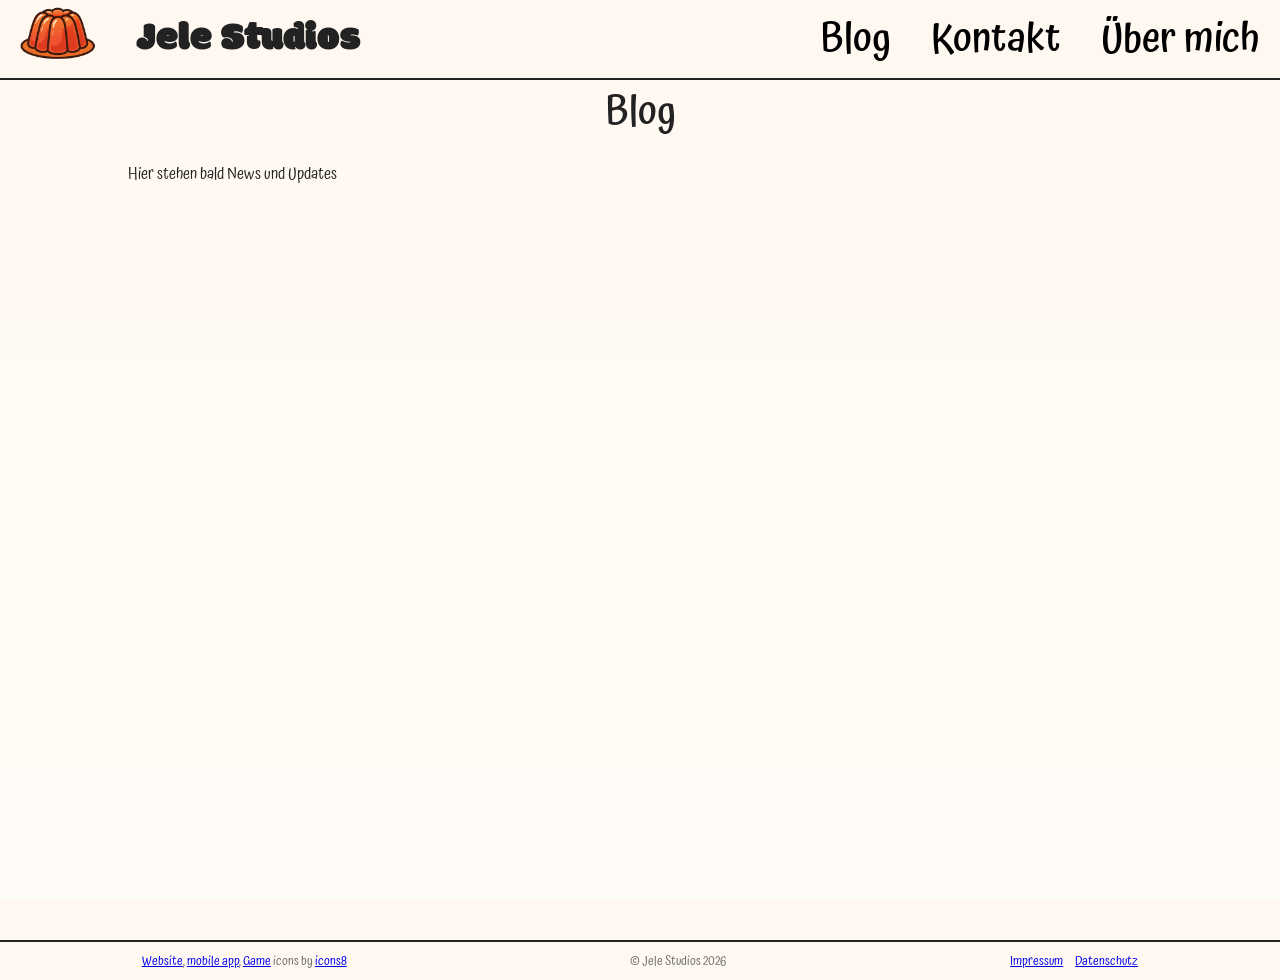
==== blog.html @ eb7eecab "Impressum, Datenschutz, ueber mich, kontakt, mobiles styling" ====
<!doctype html>
<html lang="de">
  <head>
    <meta charset="utf-8" />
    <meta name="viewport" content="width=device-width,initial-scale=1" />
    <title>Jele Studios</title>

    <link rel="preconnect" href="https://fonts.googleapis.com" />
    <link rel="preconnect" href="https://fonts.gstatic.com" crossorigin />
    <link
      href="https://fonts.googleapis.com/css2?family=Atma:wght@300;400;500;600;700&family=Modak&display=swap"
      rel="stylesheet"
    />

    <link href="styles.css" rel="stylesheet" />
    <link rel="icon" href="icons/symbol512_transparent.png" />
    <script src="index.js"></script>
  </head>
  <body>
    <header>
      <div class="logo-name">
        <a href="/index.html">
          <img class="logo" src="icons/symbol512_transparent.png" />
        </a>
        <h1 style="font-size: 40px">Jele Studios</h1>
      </div>
      <nav id="nav">
        <div class="blog">
          <a href="/blog.html"><h2>Blog</h2></a>
        </div>
        <div class="contact">
          <a href="/kontakt.html"><h2>Kontakt</h2></a>
        </div>
        <div class="about">
          <a href="/uebermich.html"><h2>Über mich</h2></a>
        </div>
        <div class="mobile-only">
          <hr style="border: 1px solid black; margin-inline: 20vw" />

          <div class="muted">
            <a href="/Impressum.html"><h2>Impressum</h2></a>
          </div>
          <div class="muted">
            <a href="/Datenschutz.html"><h2>Datenschutz</h2></a>
          </div>
          <div class="muted" style="justify-self: center">
            © Jele Studios 2026
          </div>
        </div>
      </nav>
      <button class="toggle">
        <img
          src="icons/icons8-menu-96.png"
          onClick="document.getElementById('nav').style.display == 'block' ? document.getElementById('nav').style.display = 'none' : document.getElementById('nav').style.display = 'block'"
        />
      </button>
    </header>

    <main id="main">

        <h2>Blog</h2>

        <p>Hier stehen bald News und Updates</p>


         </main>

    <footer>
      <div class="">
        <a
          target="_blank"
          href="https://icons8.com/icon/n6USRcw50J0j/website"
          >Website</a
        >,
        <a
          target="_blank"
          href="https://icons8.com/icon/AVfKlz7qPPxg/mobile-taxi-service"
          >mobile app</a
        >,
        <a
          target="_blank"
          href="https://icons8.com/icon/gp2EGUQ15At9/game-controller"
          >Game</a
        >
        icons by
        <a target="_blank" href="https://icons8.com">icons8</a>
      </div>
      <div class="row">
        <div class="muted">© Jele Studios 2026</div>
      </div>
      <div class="row">
        <div class="muted"><a href="/Impressum.html">Impressum</a></div>
        <div class="muted"><a href="/Datenschutz.html">Datenschutz</a></div>
      </div>
    </footer>
  </body>
</html>
---- styles.css ----
:root {
  --bg: #fff8f0;
  --card: #ffffff;
  --accent: #ff6b35;
  --muted: #6b6b6b;
  --radius: 14px;
  --maxw: 1100px;
  --red: #f44336;
  --yellow: #ffeb3b;
  --green: #4caf50;
}

/* Fonts */
.modak-regular {
  font-family: "Modak", system-ui;
  font-weight: 400;
  font-style: normal;
}

.atma-regular,
* {
  font-family: "Atma", system-ui;
  font-weight: 400;
  font-style: normal;
}

.atma-light {
  font-family: "Atma", system-ui;
  font-weight: 300;
  font-style: normal;
}

.atma-medium , h2 {
  font-family: "Atma", system-ui;
  font-weight: 500;
  font-style: normal;
}

.atma-semibold{
  font-family: "Atma", system-ui;
  font-weight: 600;
  font-style: normal;
}

.atma-bold {
  font-family: "Atma", system-ui;
  font-weight: 700;
  font-style: normal;
}

* {
  box-sizing: border-box;
}

html {
  height: 100%;
}

body {
  margin: 0;
  background: linear-gradient(180deg, var(--bg), #fffdf8);
  color: #222;
  height: 100%;
  overflow: hidden;
}

.logo {
  width: 76px;
  height: 76px;
}
.logo svg {
  width: 56px;
  height: 56px;
}
h1 {
  font-family: "Modak", system-ui;
  font-weight: 400;
  font-style: normal;
}

h1,
h2 {
  font-size: 40px;
  text-align: center;
  width: 100%;
  margin: 0;
}
p.lead {
  margin: 6px 0 0;
  color: var(--muted);
  font-size: 14px;
}

.btn {
  background: var(--card);
  padding: 8px 12px;
  border-radius: 10px;
  border: 1px solid rgba(0, 0, 0, 0.06);
  font-weight: 600;
  cursor: pointer;
}

main {
  margin-top: 80px;
  scroll-snap-type: y mandatory;
  overflow: scroll;
  height: calc(100vh - 40px);
  scrollbar-width: none;
}

#main{
  margin-inline: 10%;
  scroll-snap-type: none;
}

.section {
  height: calc(100vh - 40px);
  display: flex;
  flex-direction: column;
  overflow: auto;
  scroll-snap-align: start;
  margin: 0 auto;
  padding: 20px;
  align-items: center;
  gap: 20px;
  justify-content: center;
}

.section .container {
  display: flex;
  flex-direction: row;
  gap: 20px;
  overflow: auto;
  width: 100%;
}

.card {
  background: var(--card);
  border-radius: 12px;
  padding: 16px;
  box-shadow: 0 6px 18px rgba(18, 18, 18, 0.06);
  border: 1px solid rgba(0, 0, 0, 0.03);
  width: 50%;
  position: relative;
  overflow: hidden;
}
.card h3 {
  margin: 0 0 8px;
  font-size: 20px;
}
.meta {
  font-size: 13px;
  color: var(--muted);
  margin-bottom: 10px;
}
.placeholder {
  width: 100%;
  height: 200px;
  background: #f5f5f5;
  border-radius: 10px;
  display: flex;
  align-items: center;
  justify-content: center;
  color: var(--muted);
  font-size: 13px;
  margin-bottom: 12px;
}
.actions {
  display: flex;
  gap: 8px;
  margin-top: 12px;
}
.liveLink {
  background-color: black;
  color: white;
  padding: 8px 12px;
  border-radius: 10px;
  border: none;
  cursor: pointer;
}
.liveLink a{
  color: inherit;
    text-decoration: inherit;
}
.btnColor {
  background: transparent;
  border: 2px solid rgba(0, 0, 0, 0.5);
  padding: 8px 12px;
  border-radius: 10px;
  cursor: pointer;
}

footer {
  font-size: 13px;
  color: var(--muted);
  text-align: center;
  height: 40px;
  border-top: #222 2px solid;
  display: flex;
  justify-content: space-around;
  align-items: center;
}
.row {
  display: flex;
  gap: 12px;
  align-items: center;
  justify-content: center;
}

.overview .container {
  height: 30vh;
  width: 100%;
  display: flex;
  align-items: center;
  justify-content: center;
  gap: 10vw;
}
.overview .container div {
  width: 250px;
}

.overview .container div{
  border-radius: var(--radius);
  padding: 10px;
  filter: drop-shadow(2px 4px 1px black);
}
.overview .container div:hover{
  filter: drop-shadow(1px 2px 1px black);
  transform: scale(1.1);
}

.overview .container div a,
nav div a {
  display: flex;
  flex-direction: column;
  align-items: center;
  color: black;
  text-decoration: none;
  font-weight: bold;
}
.overview .container img,
nav img {
  width: 10vw;
  height: auto;
  max-width: 96px;
}
.websites {
  background-color: rgb(241, 241, 99);
}
.apps {
  background-color: lightcoral;
}
.games {
  background-color: lightgreen;
}
.contact,
.about,
.blog, nav > * {
  background-color: var(--bg);
}

header {
  position: fixed;
  height: 80px;
  display: flex;
  flex-direction: row;
  align-items: center;
  justify-content: space-between;
  top: 0;
  width: 100%;
  background-color: var(--bg);
  z-index: 10;
  padding-inline: 20px;
  border-bottom: #222 2px solid;
}
header > * {
  display: flex;
  flex-direction: row;
  align-items: center;
  justify-content: center;
  gap: 40px;
}

.logo-name {
  font-size: 24px;
  font-weight: bold;
}

.section#spiele {
  background-color: lightgreen;
}
.section#apps {
  background-color: lightcoral;
}
.section#webseiten {
  background-color: rgb(241, 241, 99);
}

.statusbanner {
  position: absolute;
  rotate: 40deg;
  background-color: grey;
  padding: 5px 50px;
  color: white;
  right: -35px;
}

.profile-pic{
  border-radius: 20px;
  width: 100%;
  max-width: 200px;
  float: left;
  padding-right: 10px;
}

.toggle{
  display: none;
  width: 40px;
  height: 40px;
  cursor: pointer;
  background: none;
  border: none;
  padding-inline: 0;
}

.toggle img {
  width: 100%;
  height: 100%;
}

.mobile-only{
  display: none;
}

input, textarea{
  width: 100%;
  background-color: transparent;
  color: black;
   font-size: 24px;
   padding-top: 10px;
   padding-bottom: 10px;
    padding: 8px 12px;
  border-radius: 10px;
  border: 1px solid rgba(0, 0, 0, 0.3);
  margin-bottom: 10px;
  font-weight: 600;
  cursor: pointer;
}

@media (max-width: 480px) {
  .wrap {
    padding: 16px;
  }
  .logo {
    width: 56px;
    height: 56px;
  }
}

@media screen and (max-width: 800px){
  .section .container{
   padding-bottom: 10px;
    width: unset;
    margin-left: 20px;
    overflow-y: scroll;
    align-self: normal;
    scrollbar-color: var(--bg) var(--accent);
    scrollbar-width: thin;
  }

  .overview .container{
     flex-direction: column;
    height: 80vh;
    gap: 3%;
    justify-content: flex-start;
    overflow: none;
  }

  .section .container .card{
    width: 100%;
    height: stretch;
    min-width: 300px;
  }

  .card .infos{
    display: flex;
    flex-direction: column;
    justify-content: space-around;
    height: 50%;
  }

  header > *{
    gap: 20px;
  }

  header h1{
    font-size: 35px !important;
  }

  h1 {
    font-size: 40px !important;
  }


  nav{
    display: none;
    position: fixed;
    top: 80px;
    left: 0;
    width: 100vw;
    height: 100vh;
    background-color: var(--bg);
    flex-direction: column;
    align-items: center;
    justify-content: center;
    gap: 40px;
  }

  .toggle{
    display: block;
  }

  footer{
    display: none;
  }

  .mobile-only{
    display: block;
  }

  .row{
    flex-direction: column;
  }
}
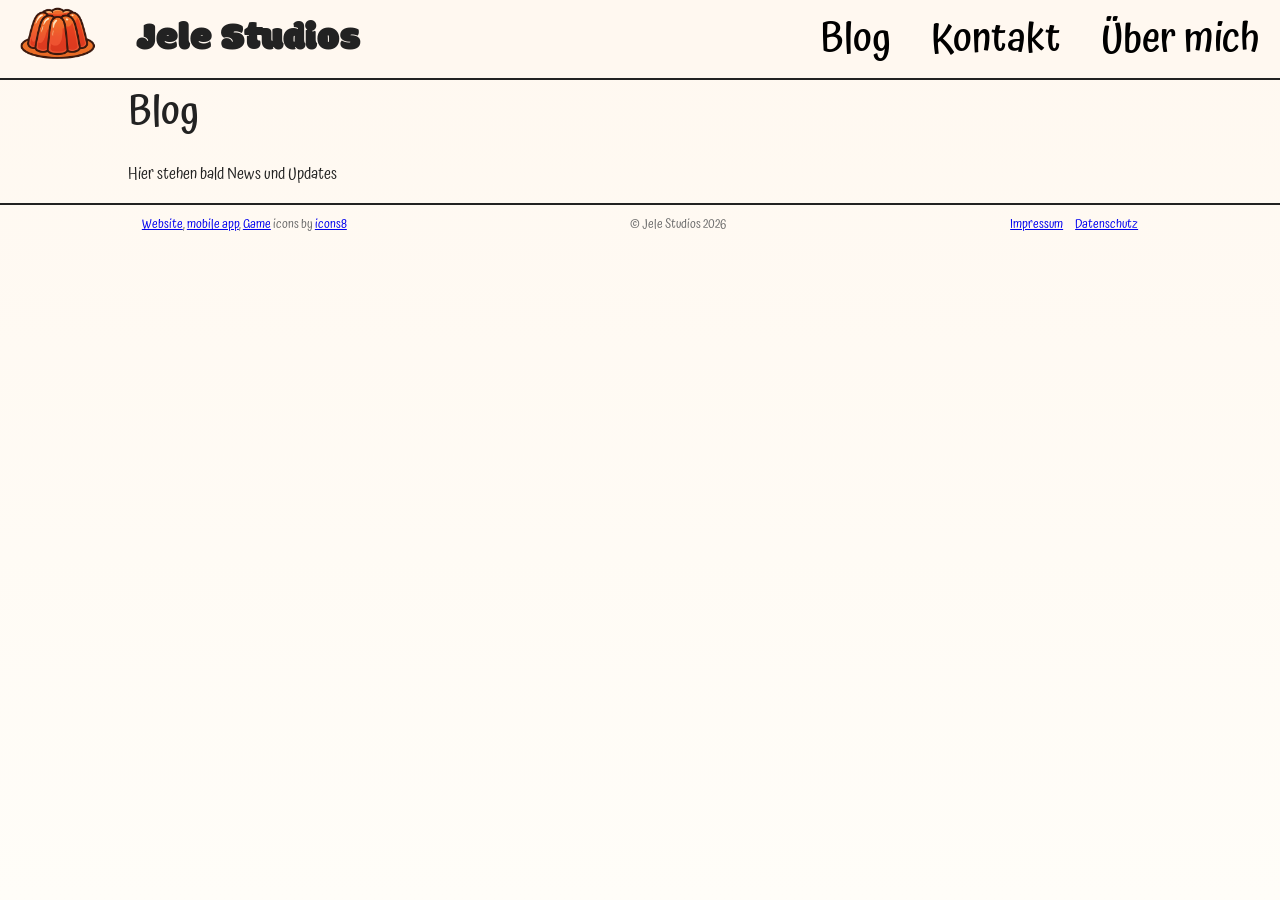
==== commit cbfacfa2: "update colors and text" ====
--- a/blog.html
+++ b/blog.html
@@ -13,35 +13,35 @@
     />
 
     <link href="styles.css" rel="stylesheet" />
-    <link rel="icon" href="icons/symbol512_transparent.png" />
+    <link rel="icon" href="icons/symbol512_transparent.png?" />
     <script src="index.js"></script>
   </head>
   <body>
     <header>
       <div class="logo-name">
-        <a href="/index.html">
+        <a href="index.html">
           <img class="logo" src="icons/symbol512_transparent.png" />
         </a>
         <h1 style="font-size: 40px">Jele Studios</h1>
       </div>
       <nav id="nav">
         <div class="blog">
-          <a href="/blog.html"><h2>Blog</h2></a>
+          <a href="blog.html"><h2>Blog</h2></a>
         </div>
         <div class="contact">
-          <a href="/kontakt.html"><h2>Kontakt</h2></a>
+          <a href="kontakt.html"><h2>Kontakt</h2></a>
         </div>
         <div class="about">
-          <a href="/uebermich.html"><h2>Über mich</h2></a>
+          <a href="uebermich.html"><h2>Über mich</h2></a>
         </div>
         <div class="mobile-only">
           <hr style="border: 1px solid black; margin-inline: 20vw" />
 
           <div class="muted">
-            <a href="/Impressum.html"><h2>Impressum</h2></a>
+            <a href="Impressum.html"><h2>Impressum</h2></a>
           </div>
           <div class="muted">
-            <a href="/Datenschutz.html"><h2>Datenschutz</h2></a>
+            <a href="Datenschutz.html"><h2>Datenschutz</h2></a>
           </div>
           <div class="muted" style="justify-self: center">
             © Jele Studios 2026
@@ -57,19 +57,14 @@
     </header>
 
     <main id="main">
+      <h2>Blog</h2>
 
-        <h2>Blog</h2>
-
-        <p>Hier stehen bald News und Updates</p>
-
-
-         </main>
+      <p>Hier stehen bald News und Updates</p>
+    </main>
 
     <footer>
       <div class="">
-        <a
-          target="_blank"
-          href="https://icons8.com/icon/n6USRcw50J0j/website"
+        <a target="_blank" href="https://icons8.com/icon/n6USRcw50J0j/website"
           >Website</a
         >,
         <a
@@ -89,8 +84,8 @@
         <div class="muted">© Jele Studios 2026</div>
       </div>
       <div class="row">
-        <div class="muted"><a href="/Impressum.html">Impressum</a></div>
-        <div class="muted"><a href="/Datenschutz.html">Datenschutz</a></div>
+        <div class="muted"><a href="Impressum.html">Impressum</a></div>
+        <div class="muted"><a href="Datenschutz.html">Datenschutz</a></div>
       </div>
     </footer>
   </body>
--- a/styles.css
+++ b/styles.css
@@ -5,9 +5,9 @@
   --muted: #6b6b6b;
   --radius: 14px;
   --maxw: 1100px;
-  --red: #f44336;
-  --yellow: #ffeb3b;
-  --green: #4caf50;
+  --red: #e08686;
+  --yellow: #e9e974;
+  --green: #8cd48c;
 }
 
 /* Fonts */
@@ -30,13 +30,15 @@
   font-style: normal;
 }
 
-.atma-medium , h2 {
+.atma-medium,
+h2,
+dialog-title {
   font-family: "Atma", system-ui;
   font-weight: 500;
   font-style: normal;
 }
 
-.atma-semibold{
+.atma-semibold {
   font-family: "Atma", system-ui;
   font-weight: 600;
   font-style: normal;
@@ -62,6 +64,8 @@
   color: #222;
   height: 100%;
   overflow: hidden;
+  display: flex;
+  flex-direction: column;
 }
 
 .logo {
@@ -81,10 +85,10 @@
 h1,
 h2 {
   font-size: 40px;
-  text-align: center;
   width: 100%;
   margin: 0;
 }
+
 p.lead {
   margin: 6px 0 0;
   color: var(--muted);
@@ -104,11 +108,10 @@
   margin-top: 80px;
   scroll-snap-type: y mandatory;
   overflow: scroll;
-  height: calc(100vh - 40px);
   scrollbar-width: none;
 }
 
-#main{
+#main {
   margin-inline: 10%;
   scroll-snap-type: none;
 }
@@ -132,6 +135,11 @@
   gap: 20px;
   overflow: auto;
   width: 100%;
+  max-width: 1000px;
+}
+
+.section h2 {
+  text-align: center;
 }
 
 .card {
@@ -144,11 +152,12 @@
   position: relative;
   overflow: hidden;
 }
-.card h3 {
+.card h3,
+dialog-title {
   margin: 0 0 8px;
   font-size: 20px;
 }
-.meta {
+.tech {
   font-size: 13px;
   color: var(--muted);
   margin-bottom: 10px;
@@ -171,23 +180,29 @@
   margin-top: 12px;
 }
 .liveLink {
-  background-color: black;
+  background-color: var(--muted);
   color: white;
   padding: 8px 12px;
   border-radius: 10px;
   border: none;
   cursor: pointer;
 }
-.liveLink a{
+.liveLink:has(a) {
+  background-color: black;
+}
+.liveLink a {
   color: inherit;
-    text-decoration: inherit;
-}
-.btnColor {
+  text-decoration: inherit;
+  font-weight: 600;
+}
+.details {
   background: transparent;
-  border: 2px solid rgba(0, 0, 0, 0.5);
+  border: 2px solid rgba(0, 0, 0, 1);
   padding: 8px 12px;
   border-radius: 10px;
   cursor: pointer;
+  color: black;
+  font-weight: 600;
 }
 
 footer {
@@ -214,17 +229,18 @@
   align-items: center;
   justify-content: center;
   gap: 10vw;
+  padding: 0 20px;
 }
 .overview .container div {
   width: 250px;
 }
 
-.overview .container div{
+.overview .container div {
   border-radius: var(--radius);
   padding: 10px;
   filter: drop-shadow(2px 4px 1px black);
 }
-.overview .container div:hover{
+.overview .container div:hover {
   filter: drop-shadow(1px 2px 1px black);
   transform: scale(1.1);
 }
@@ -245,17 +261,18 @@
   max-width: 96px;
 }
 .websites {
-  background-color: rgb(241, 241, 99);
+  background-color: var(--yellow);
 }
 .apps {
-  background-color: lightcoral;
+  background-color: var(--red);
 }
 .games {
-  background-color: lightgreen;
+  background-color: var(--green);
 }
 .contact,
 .about,
-.blog, nav > * {
+.blog,
+nav > * {
   background-color: var(--bg);
 }
 
@@ -305,15 +322,15 @@
   right: -35px;
 }
 
-.profile-pic{
+.profile-pic {
   border-radius: 20px;
   width: 100%;
   max-width: 200px;
-  float: left;
   padding-right: 10px;
 }
 
-.toggle{
+.toggle,
+.iconButton {
   display: none;
   width: 40px;
   height: 40px;
@@ -323,23 +340,25 @@
   padding-inline: 0;
 }
 
-.toggle img {
+.toggle img,
+.icon {
   width: 100%;
   height: 100%;
 }
 
-.mobile-only{
+.mobile-only {
   display: none;
 }
 
-input, textarea{
+input,
+textarea {
   width: 100%;
   background-color: transparent;
   color: black;
-   font-size: 24px;
-   padding-top: 10px;
-   padding-bottom: 10px;
-    padding: 8px 12px;
+  font-size: 24px;
+  padding-top: 10px;
+  padding-bottom: 10px;
+  padding: 8px 12px;
   border-radius: 10px;
   border: 1px solid rgba(0, 0, 0, 0.3);
   margin-bottom: 10px;
@@ -347,6 +366,25 @@
   cursor: pointer;
 }
 
+input:focus {
+  outline: 0;
+  box-shadow: none;
+}
+
+.dialog {
+  width: 80%;
+  height: 80%;
+  margin: 10%;
+  background-color: var(--bg);
+}
+
+.dialog h2 {
+  font-size: 24px;
+  font-weight: bold;
+  text-align: left;
+  margin-top: 20px;
+}
+
 @media (max-width: 480px) {
   .wrap {
     padding: 16px;
@@ -357,9 +395,9 @@
   }
 }
 
-@media screen and (max-width: 800px){
-  .section .container{
-   padding-bottom: 10px;
+@media screen and (max-width: 800px) {
+  .section .container {
+    padding-bottom: 10px;
     width: unset;
     margin-left: 20px;
     overflow-y: scroll;
@@ -368,32 +406,32 @@
     scrollbar-width: thin;
   }
 
-  .overview .container{
-     flex-direction: column;
+  .overview .container {
+    flex-direction: column;
     height: 80vh;
     gap: 3%;
     justify-content: flex-start;
     overflow: none;
   }
 
-  .section .container .card{
+  .section .container .card {
     width: 100%;
     height: stretch;
     min-width: 300px;
   }
 
-  .card .infos{
+  .card .infos {
     display: flex;
     flex-direction: column;
     justify-content: space-around;
     height: 50%;
   }
 
-  header > *{
+  header > * {
     gap: 20px;
   }
 
-  header h1{
+  header h1 {
     font-size: 35px !important;
   }
 
@@ -401,8 +439,7 @@
     font-size: 40px !important;
   }
 
-
-  nav{
+  nav {
     display: none;
     position: fixed;
     top: 80px;
@@ -416,19 +453,19 @@
     gap: 40px;
   }
 
-  .toggle{
+  .toggle {
     display: block;
   }
 
-  footer{
+  footer {
     display: none;
   }
 
-  .mobile-only{
+  .mobile-only {
     display: block;
   }
 
-  .row{
+  .row {
     flex-direction: column;
   }
 }
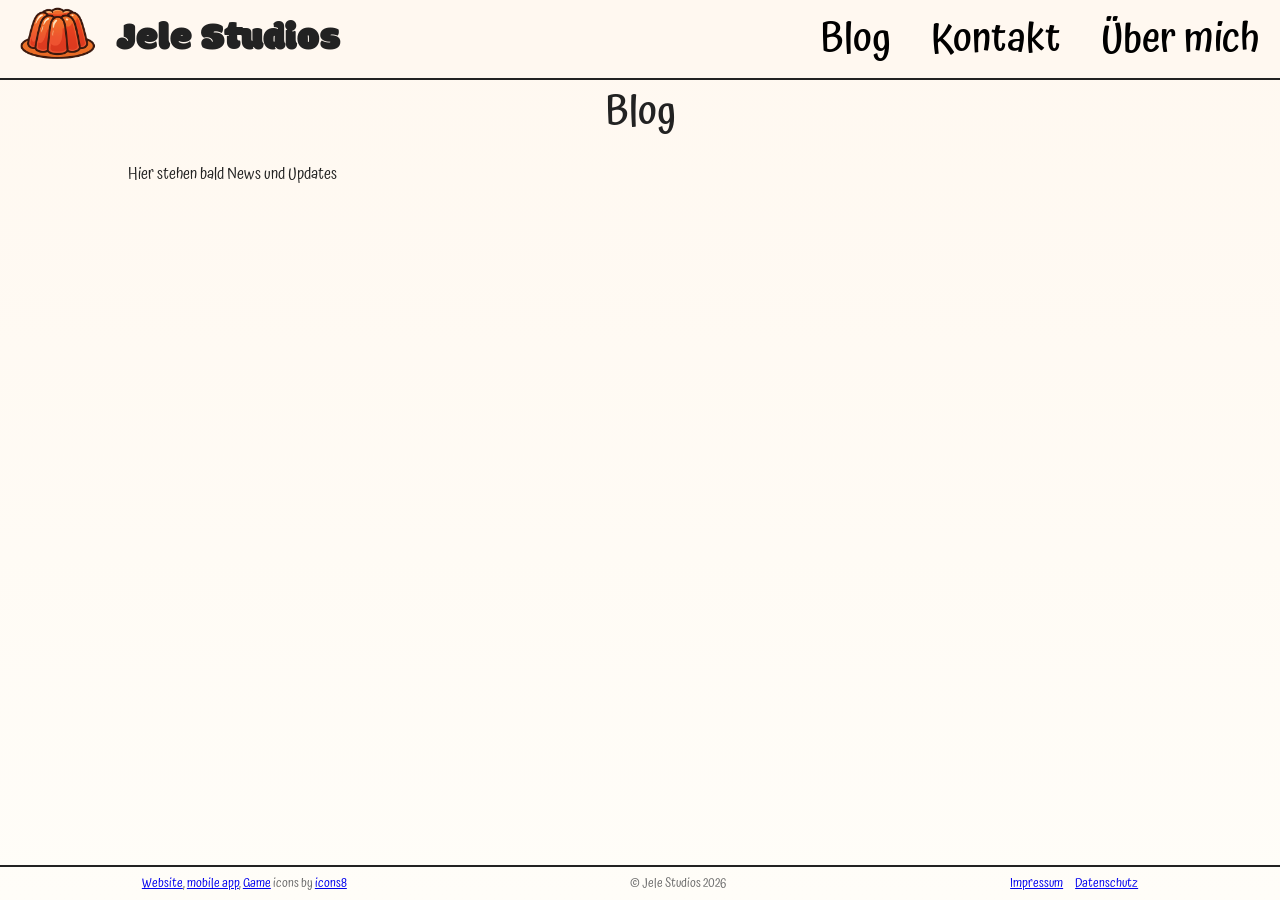
==== commit 2d22527d: "adding ico, styling" ====
--- a/blog.html
+++ b/blog.html
@@ -13,7 +13,7 @@
     />
 
     <link href="styles.css" rel="stylesheet" />
-    <link rel="icon" href="icons/symbol512_transparent.png?" />
+    <link rel="icon" href="icons/symbol512_transparent.ico" />
     <script src="index.js"></script>
   </head>
   <body>
--- a/styles.css
+++ b/styles.css
@@ -80,6 +80,7 @@
   font-family: "Modak", system-ui;
   font-weight: 400;
   font-style: normal;
+  text-align: center;
 }
 
 h1,
@@ -109,15 +110,21 @@
   scroll-snap-type: y mandatory;
   overflow: scroll;
   scrollbar-width: none;
+  height: 100%;
 }
 
 #main {
   margin-inline: 10%;
   scroll-snap-type: none;
+  padding-bottom: 30px;
+}
+
+#main > h2 {
+  text-align: center;
 }
 
 .section {
-  height: calc(100vh - 40px);
+  height: inherit;
   display: flex;
   flex-direction: column;
   overflow: auto;
@@ -133,7 +140,8 @@
   display: flex;
   flex-direction: row;
   gap: 20px;
-  overflow: auto;
+  overflow-x: auto;
+  overflow-y: hidden;
   width: 100%;
   max-width: 1000px;
 }
@@ -301,16 +309,17 @@
 .logo-name {
   font-size: 24px;
   font-weight: bold;
+  gap: 20px;
 }
 
 .section#spiele {
-  background-color: lightgreen;
+  background-color: var(--green);
 }
 .section#apps {
-  background-color: lightcoral;
+  background-color: var(--red);
 }
 .section#webseiten {
-  background-color: rgb(241, 241, 99);
+  background-color: var(--yellow);
 }
 
 .statusbanner {
@@ -326,7 +335,7 @@
   border-radius: 20px;
   width: 100%;
   max-width: 200px;
-  padding-right: 10px;
+  margin-right: 10px;
 }
 
 .toggle,
@@ -400,9 +409,8 @@
     padding-bottom: 10px;
     width: unset;
     margin-left: 20px;
-    overflow-y: scroll;
     align-self: normal;
-    scrollbar-color: var(--bg) var(--accent);
+    scrollbar-color: var(--bg) transparent;
     scrollbar-width: thin;
   }
 
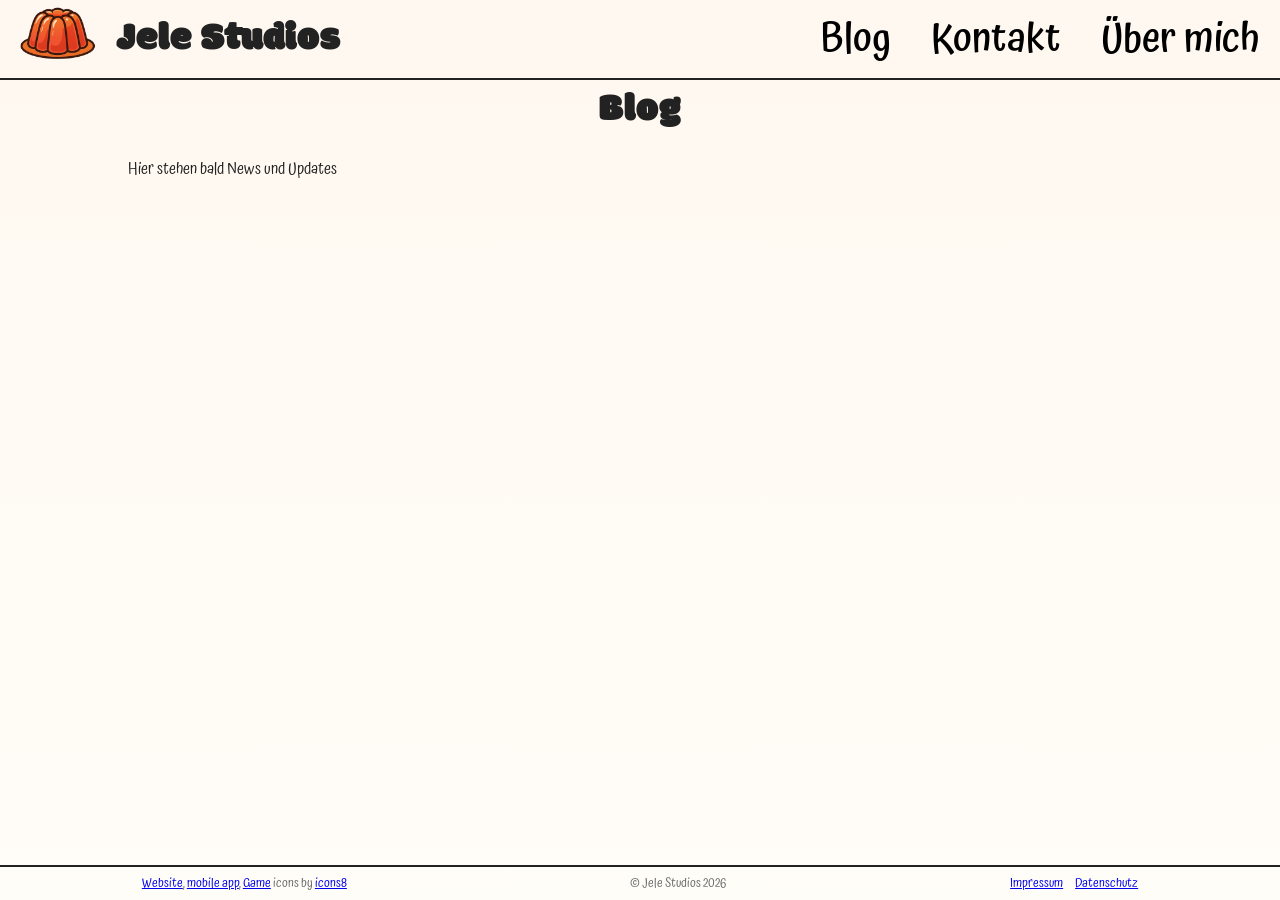
==== commit e4e78b61: "fix styling" ====
--- a/blog.html
+++ b/blog.html
@@ -57,7 +57,7 @@
     </header>
 
     <main id="main">
-      <h2>Blog</h2>
+      <h1>Blog</h1>
 
       <p>Hier stehen bald News und Updates</p>
     </main>
--- a/styles.css
+++ b/styles.css
@@ -119,8 +119,13 @@
   padding-bottom: 30px;
 }
 
+#main > h1 {
+  text-align: center;
+}
+
 #main > h2 {
-  text-align: center;
+  text-align: left;
+  padding-top: 20px;
 }
 
 .section {
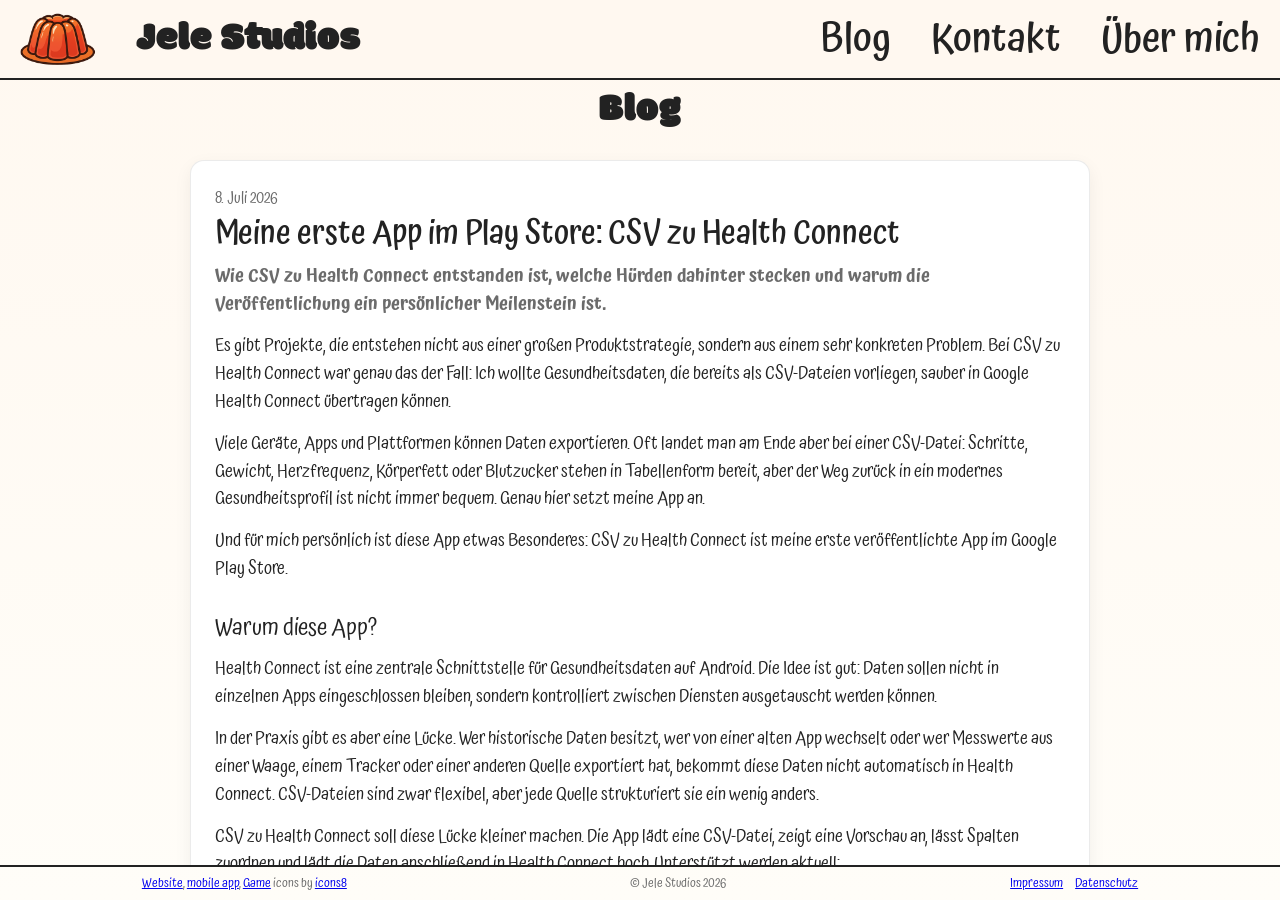
==== commit 33eb9fbc: "Add dynamic blog post rendering" ====
--- a/blog.html
+++ b/blog.html
@@ -15,6 +15,8 @@
     <link href="styles.css" rel="stylesheet" />
     <link rel="icon" href="icons/symbol512_transparent.ico" />
     <script src="index.js"></script>
+    <script src="blog-data.js"></script>
+    <script src="blog.js"></script>
   </head>
   <body>
     <header>
@@ -57,9 +59,9 @@
     </header>
 
     <main id="main">
-      <h1>Blog</h1>
+      <h1 data-blog-title>Blog</h1>
 
-      <p>Hier stehen bald News und Updates</p>
+      <div class="blog-post-list" data-blog-posts></div>
     </main>
 
     <footer>
--- a/styles.css
+++ b/styles.css
@@ -8,6 +8,7 @@
   --red: #e08686;
   --yellow: #e9e974;
   --green: #8cd48c;
+  --black: #222;
 }
 
 /* Fonts */
@@ -31,8 +32,7 @@
 }
 
 .atma-medium,
-h2,
-dialog-title {
+h2 {
   font-family: "Atma", system-ui;
   font-weight: 500;
   font-style: normal;
@@ -56,6 +56,7 @@
 
 html {
   height: 100%;
+  scroll-behavior: smooth;
 }
 
 body {
@@ -81,6 +82,9 @@
   font-weight: 400;
   font-style: normal;
   text-align: center;
+  text-decoration: none;
+  color: var(--black);
+  border: none;
 }
 
 h1,
@@ -128,6 +132,62 @@
   padding-top: 20px;
 }
 
+.blog-post-list {
+  display: flex;
+  flex-direction: column;
+  gap: 32px;
+  max-width: 900px;
+  margin: 0 auto;
+  padding: 20px 0 40px;
+}
+
+.blog-post {
+  background: var(--card);
+  border: 1px solid rgba(0, 0, 0, 0.08);
+  border-radius: var(--radius);
+  box-shadow: 0 6px 18px rgba(18, 18, 18, 0.06);
+  padding: 24px;
+}
+
+.blog-post-date {
+  color: var(--muted);
+  display: block;
+  font-size: 16px;
+  margin-bottom: 6px;
+}
+
+.blog-post h2 {
+  font-size: 32px;
+  line-height: 1.1;
+  margin-bottom: 10px;
+  text-align: left;
+}
+
+.blog-post h3 {
+  font-size: 24px;
+  margin: 26px 0 8px;
+}
+
+.blog-post p,
+.blog-post li {
+  font-size: 18px;
+  line-height: 1.55;
+}
+
+.blog-post p {
+  margin: 0 0 14px;
+}
+
+.blog-post ul {
+  margin: 0 0 16px;
+  padding-left: 24px;
+}
+
+.blog-post-summary {
+  color: var(--muted);
+  font-weight: 600;
+}
+
 .section {
   height: inherit;
   display: flex;
@@ -148,7 +208,7 @@
   overflow-x: auto;
   overflow-y: hidden;
   width: 100%;
-  max-width: 1000px;
+  max-width: 1400px;
 }
 
 .section h2 {
@@ -165,8 +225,52 @@
   position: relative;
   overflow: hidden;
 }
-.card h3,
-dialog-title {
+
+.js-card-reveal .section[id] .card {
+  opacity: 0;
+  transform: translateY(28px) scale(0.97);
+}
+
+.js-card-reveal .section[id] .card.is-visible {
+  animation: cardReveal 520ms ease forwards;
+  animation-delay: var(--card-reveal-delay, 0ms);
+}
+
+.js-card-reveal .overview.section .container > div {
+  opacity: 0;
+  transform: translateY(28px) scale(0.97);
+  transition:
+    opacity 520ms ease var(--card-reveal-delay, 0ms),
+    transform 520ms ease var(--card-reveal-delay, 0ms),
+    filter 180ms ease;
+}
+
+.js-card-reveal .overview.section .container > div.is-visible {
+  opacity: 1;
+  transform: translateY(0) scale(1);
+}
+
+.js-card-reveal .overview.section .container > div.is-visible:hover {
+  transform: translateY(0) scale(1.1);
+  transition:
+    filter 180ms ease,
+    transform 180ms ease,
+    opacity 520ms ease;
+}
+
+@keyframes cardReveal {
+  from {
+    opacity: 0;
+    transform: translateY(28px) scale(0.97);
+  }
+
+  to {
+    opacity: 1;
+    transform: translateY(0) scale(1);
+  }
+}
+
+.card h3 {
   margin: 0 0 8px;
   font-size: 20px;
 }
@@ -177,7 +281,7 @@
 }
 .placeholder {
   width: 100%;
-  height: 200px;
+  height: 170px;
   background: #f5f5f5;
   border-radius: 10px;
   display: flex;
@@ -187,35 +291,64 @@
   font-size: 13px;
   margin-bottom: 12px;
 }
+.image {
+  width: 100%;
+  height: 170px;
+  border-radius: 10px;
+  object-fit: cover;
+}
+
+.cardProjectIcon {
+  position: absolute;
+  top: 12px;
+  left: 12px;
+  width: 60px;
+  height: 60px;
+  border-radius: 10px;
+  object-fit: cover;
+  background: #ffffff;
+  border: 1px solid rgba(0, 0, 0, 0.16);
+  padding: 4px;
+  z-index: 2;
+}
+
+.wide,
+.full {
+  width: 100%;
+  height: auto;
+}
+
 .actions {
   display: flex;
+  flex-wrap: wrap;
   gap: 8px;
   margin-top: 12px;
 }
 .liveLink {
-  background-color: var(--muted);
+  display: inline-flex;
+  align-items: center;
+  justify-content: center;
+  background-color: var(--black);
   color: white;
   padding: 8px 12px;
   border-radius: 10px;
   border: none;
   cursor: pointer;
-}
-.liveLink:has(a) {
-  background-color: black;
-}
-.liveLink a {
-  color: inherit;
-  text-decoration: inherit;
+  text-decoration: none;
   font-weight: 600;
 }
 .details {
+  display: inline-flex;
+  align-items: center;
+  justify-content: center;
   background: transparent;
   border: 2px solid rgba(0, 0, 0, 1);
   padding: 8px 12px;
   border-radius: 10px;
   cursor: pointer;
-  color: black;
+  color: var(--black);
   font-weight: 600;
+  text-decoration: none;
 }
 
 footer {
@@ -252,6 +385,9 @@
   border-radius: var(--radius);
   padding: 10px;
   filter: drop-shadow(2px 4px 1px black);
+  transition:
+    filter 180ms ease,
+    transform 180ms ease;
 }
 .overview .container div:hover {
   filter: drop-shadow(1px 2px 1px black);
@@ -263,7 +399,7 @@
   display: flex;
   flex-direction: column;
   align-items: center;
-  color: black;
+  color: var(--black);
   text-decoration: none;
   font-weight: bold;
 }
@@ -303,7 +439,7 @@
   padding-inline: 20px;
   border-bottom: #222 2px solid;
 }
-header > * {
+header * {
   display: flex;
   flex-direction: row;
   align-items: center;
@@ -311,10 +447,11 @@
   gap: 40px;
 }
 
-.logo-name {
+.logo-name * {
   font-size: 24px;
-  font-weight: bold;
   gap: 20px;
+  color: inherit;
+  text-decoration: none;
 }
 
 .section#spiele {
@@ -334,6 +471,8 @@
   padding: 5px 50px;
   color: white;
   right: -35px;
+  width: 165px;
+  text-align: center;
 }
 
 .profile-pic {
@@ -365,10 +504,11 @@
 }
 
 input,
-textarea {
+textarea,
+button.submit {
   width: 100%;
   background-color: transparent;
-  color: black;
+  color: var(--black);
   font-size: 24px;
   padding-top: 10px;
   padding-bottom: 10px;
@@ -385,18 +525,17 @@
   box-shadow: none;
 }
 
-.dialog {
-  width: 80%;
-  height: 80%;
-  margin: 10%;
-  background-color: var(--bg);
-}
-
-.dialog h2 {
-  font-size: 24px;
-  font-weight: bold;
-  text-align: left;
-  margin-top: 20px;
+form {
+  max-width: 800px;
+  width: 100%;
+  margin-inline: auto;
+}
+
+.flex {
+  display: flex;
+  flex-direction: row;
+  gap: 50px;
+  justify-content: space-between;
 }
 
 @media (max-width: 480px) {
@@ -409,7 +548,7 @@
   }
 }
 
-@media screen and (max-width: 800px) {
+@media screen and (max-width: 1000px) {
   .section .container {
     padding-bottom: 10px;
     width: unset;
@@ -440,6 +579,13 @@
     height: 50%;
   }
 
+  .flex {
+    flex-direction: column;
+    gap: 20px;
+  }
+}
+
+@media screen and (max-width: 800px) {
   header > * {
     gap: 20px;
   }
@@ -482,3 +628,22 @@
     flex-direction: column;
   }
 }
+
+@media (prefers-reduced-motion: reduce) {
+  html {
+    scroll-behavior: auto;
+  }
+
+  .overview .container div {
+    transition: none;
+  }
+
+  .js-card-reveal .section[id] .card,
+  .js-card-reveal .section[id] .card.is-visible,
+  .js-card-reveal .overview.section .container > div,
+  .js-card-reveal .overview.section .container > div.is-visible {
+    animation: none;
+    opacity: 1;
+    transform: none;
+  }
+}
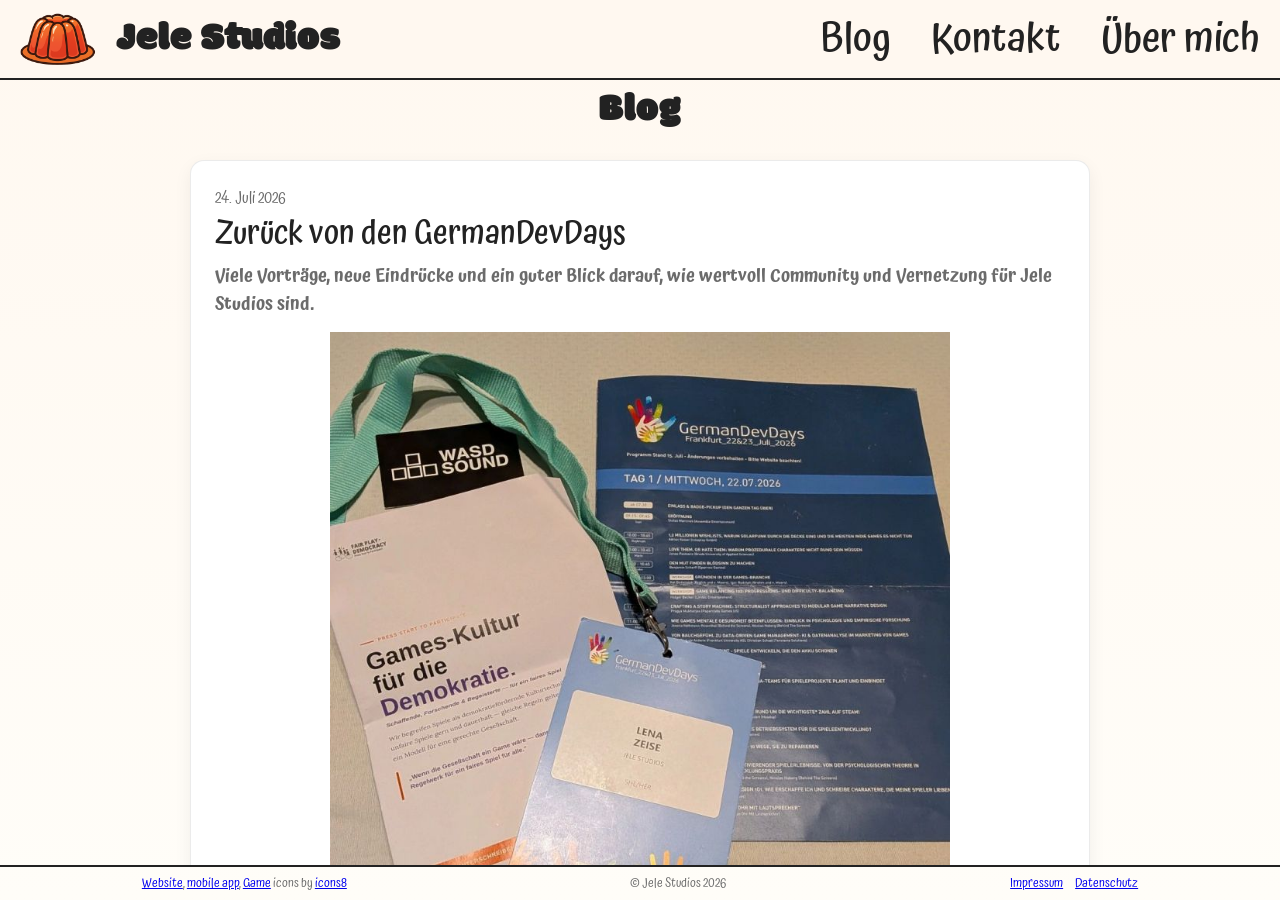
==== commit 533843c5: "Update games and socials" ====
--- a/blog.html
+++ b/blog.html
@@ -22,9 +22,13 @@
     <header>
       <div class="logo-name">
         <a href="index.html">
-          <img class="logo" src="icons/symbol512_transparent.png" />
+          <img
+            class="logo"
+            src="icons/symbol512_transparent.png"
+            alt="Jele Studios Logo"
+          />
+          <h1 style="font-size: 40px">Jele Studios</h1>
         </a>
-        <h1 style="font-size: 40px">Jele Studios</h1>
       </div>
       <nav id="nav">
         <div class="blog">
--- a/styles.css
+++ b/styles.css
@@ -186,6 +186,26 @@
 .blog-post-summary {
   color: var(--muted);
   font-weight: 600;
+}
+
+.blog-post-image {
+  margin: 0 0 20px;
+}
+
+.blog-post-image img {
+  border-radius: var(--radius);
+  display: block;
+  height: auto;
+  max-height: 620px;
+  object-fit: contain;
+  width: 100%;
+}
+
+.blog-post-image figcaption {
+  color: var(--muted);
+  font-size: 15px;
+  margin-top: 8px;
+  text-align: center;
 }
 
 .section {
